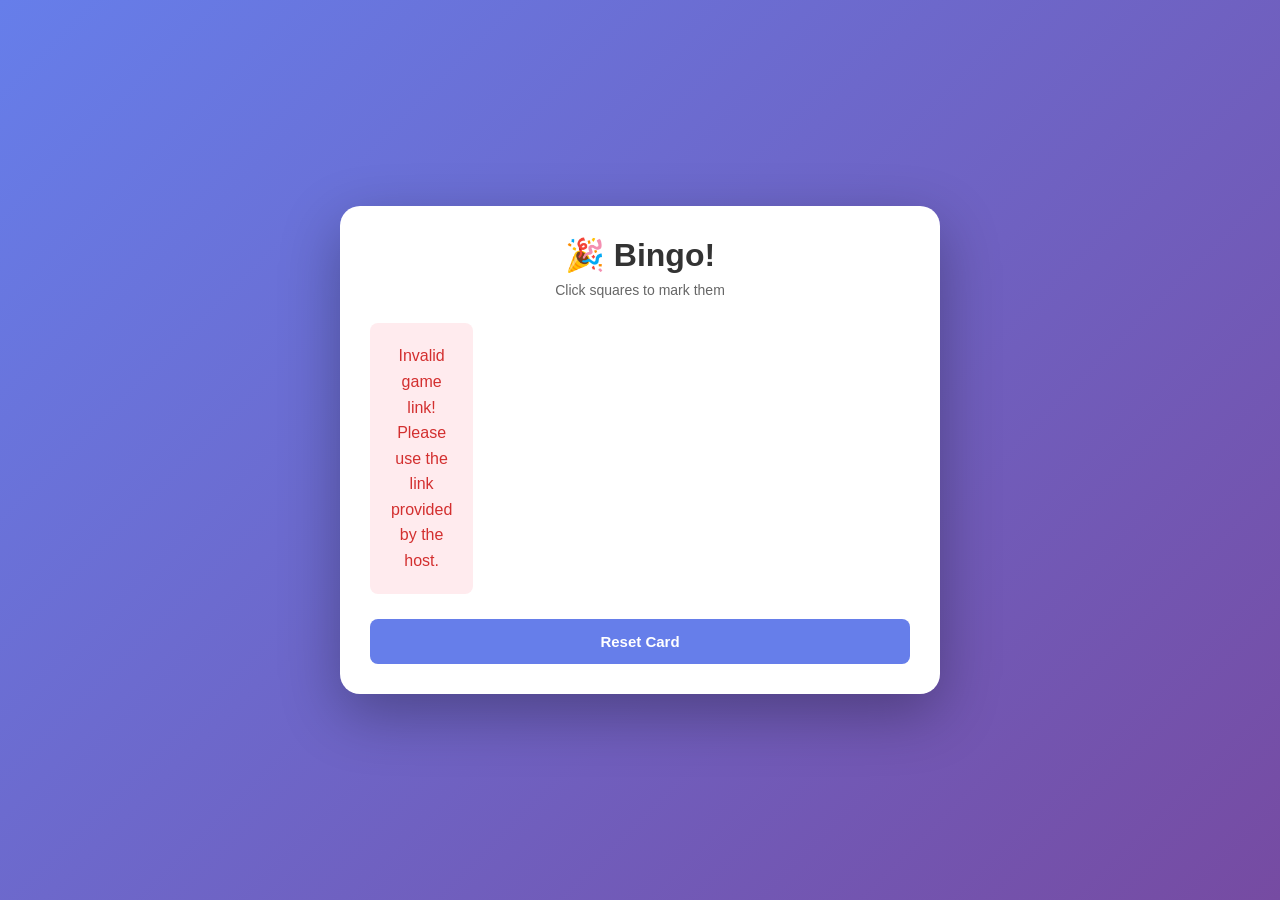
==== bingo-player.html @ a5b59ad4 "Add files via upload" ====
<!DOCTYPE html>
<html lang="en">
<head>
    <meta charset="UTF-8">
    <meta name="viewport" content="width=device-width, initial-scale=1.0">
    <title>Bingo Player</title>
    <style>
        * {
            margin: 0;
            padding: 0;
            box-sizing: border-box;
        }
        body {
            font-family: -apple-system, BlinkMacSystemFont, 'Segoe UI', Roboto, Oxygen, Ubuntu, Cantarell, sans-serif;
            background: linear-gradient(135deg, #667eea 0%, #764ba2 100%);
            min-height: 100vh;
            padding: 20px;
            display: flex;
            align-items: center;
            justify-content: center;
        }
        .container {
            max-width: 600px;
            width: 100%;
            background: white;
            border-radius: 20px;
            padding: 30px;
            box-shadow: 0 20px 60px rgba(0,0,0,0.3);
        }
        h1 {
            color: #333;
            margin-bottom: 8px;
            text-align: center;
            font-size: 32px;
        }
        .subtitle {
            text-align: center;
            color: #666;
            margin-bottom: 25px;
            font-size: 14px;
        }
        .bingo-grid {
            display: grid;
            grid-template-columns: repeat(5, 1fr);
            gap: 6px;
            margin-bottom: 25px;
        }
        .bingo-cell {
            aspect-ratio: 1;
            display: flex;
            align-items: center;
            justify-content: center;
            background: white;
            border: 3px solid #667eea;
            border-radius: 10px;
            cursor: pointer;
            transition: all 0.2s;
            font-size: 13px;
            font-weight: 500;
            text-align: center;
            padding: 6px;
            word-wrap: break-word;
            overflow: hidden;
            user-select: none;
        }
        .bingo-cell:hover:not(.free) {
            transform: scale(1.05);
            box-shadow: 0 4px 12px rgba(102, 126, 234, 0.3);
            border-color: #5568d3;
        }
        .bingo-cell:active:not(.free) {
            transform: scale(0.98);
        }
        .bingo-cell.marked {
            background: #667eea;
            color: white;
            font-weight: 600;
        }
        .bingo-cell.free {
            background: #ffd700;
            font-weight: 700;
            cursor: default;
            border-color: #ffc107;
            color: #333;
        }
        .winner-message {
            display: none;
            text-align: center;
            padding: 20px;
            background: linear-gradient(135deg, #4caf50 0%, #45a049 100%);
            color: white;
            border-radius: 12px;
            font-size: 24px;
            font-weight: bold;
            margin-bottom: 20px;
            animation: celebrate 0.6s ease-in-out;
            box-shadow: 0 4px 15px rgba(76, 175, 80, 0.4);
        }
        @keyframes celebrate {
            0%, 100% { transform: scale(1) rotate(0deg); }
            25% { transform: scale(1.05) rotate(-2deg); }
            75% { transform: scale(1.05) rotate(2deg); }
        }
        .controls {
            display: flex;
            gap: 10px;
        }
        .reset-btn {
            flex: 1;
            background: #667eea;
            color: white;
            border: none;
            padding: 14px;
            border-radius: 8px;
            font-size: 15px;
            font-weight: 600;
            cursor: pointer;
            transition: all 0.2s;
        }
        .reset-btn:hover {
            background: #5568d3;
            transform: translateY(-1px);
            box-shadow: 0 4px 12px rgba(102, 126, 234, 0.4);
        }
        .reset-btn:active {
            transform: translateY(0);
        }
        .error {
            text-align: center;
            color: #d32f2f;
            padding: 20px;
            background: #ffebee;
            border-radius: 8px;
            line-height: 1.6;
        }
        .stats {
            display: flex;
            justify-content: space-around;
            margin-bottom: 20px;
            padding: 15px;
            background: #f8f9fa;
            border-radius: 8px;
        }
        .stat {
            text-align: center;
        }
        .stat-value {
            font-size: 24px;
            font-weight: 700;
            color: #667eea;
        }
        .stat-label {
            font-size: 12px;
            color: #666;
            margin-top: 4px;
        }
        @media (max-width: 600px) {
            body {
                padding: 10px;
            }
            .container {
                padding: 15px;
            }
            h1 {
                font-size: 24px;
                margin-bottom: 6px;
            }
            .subtitle {
                font-size: 12px;
                margin-bottom: 15px;
            }
            .stats {
                padding: 10px;
                margin-bottom: 15px;
            }
            .stat-value {
                font-size: 20px;
            }
            .stat-label {
                font-size: 11px;
            }
            .bingo-grid {
                gap: 4px;
                margin-bottom: 15px;
            }
            .bingo-cell {
                font-size: 10px;
                padding: 2px;
                border-width: 2px;
                border-radius: 6px;
            }
            .winner-message {
                font-size: 18px;
                padding: 12px;
                margin-bottom: 15px;
            }
            .reset-btn {
                padding: 12px;
                font-size: 14px;
            }
        }
        @media (max-width: 400px) {
            .bingo-cell {
                font-size: 9px;
                padding: 1px;
            }
        }
    </style>
</head>
<body>
    <div class="container">
        <h1>🎉 Bingo!</h1>
        <div class="subtitle" id="subtitle">Click squares to mark them</div>
        
        <div class="winner-message" id="winnerMessage">
            🎊 BINGO! You Win! 🎊
        </div>
        
        <div class="stats" id="stats" style="display: none;">
            <div class="stat">
                <div class="stat-value" id="markedCount">0</div>
                <div class="stat-label">Marked</div>
            </div>
            <div class="stat">
                <div class="stat-value" id="remainingCount">24</div>
                <div class="stat-label">Remaining</div>
            </div>
        </div>
        
        <div id="bingoGrid" class="bingo-grid"></div>
        
        <div class="controls">
            <button class="reset-btn" onclick="resetCard()">Reset Card</button>
        </div>
    </div>

    <script>
        let marked = new Set();
        let card = [];
        let hasWon = false;

        function loadGame() {
            const params = new URLSearchParams(window.location.search);
            const gameId = params.get('game');
            const playerId = parseInt(params.get('player'));

            if (!gameId || isNaN(playerId)) {
                showError('Invalid game link! Please use the link provided by the host.');
                return;
            }

            const gameData = JSON.parse(localStorage.getItem(`game_${gameId}`));
            if (!gameData) {
                showError('Game not found! Make sure the host created the game first, and you\'re accessing from the same browser/device.');
                return;
            }

            card = gameData.cards[playerId];
            if (!card) {
                showError(`Player ${playerId + 1} card not found! This game only has ${gameData.playerCount} players.`);
                return;
            }

            // Initialize with center marked
            marked.add(12);
            renderCard();
            updateStats();
            document.getElementById('stats').style.display = 'flex';
        }

        function showError(message) {
            document.getElementById('bingoGrid').innerHTML = `<div class="error">${message}</div>`;
            document.getElementById('stats').style.display = 'none';
        }

        function renderCard() {
            const grid = document.getElementById('bingoGrid');
            grid.innerHTML = '';

            card.forEach((item, index) => {
                const cell = document.createElement('div');
                cell.className = 'bingo-cell';
                cell.textContent = item;
                
                if (index === 12) {
                    cell.classList.add('free', 'marked');
                } else {
                    cell.onclick = () => toggleCell(index);
                    if (marked.has(index)) {
                        cell.classList.add('marked');
                    }
                }
                
                grid.appendChild(cell);
            });
        }

        function toggleCell(index) {
            if (hasWon) return;
            
            if (marked.has(index)) {
                marked.delete(index);
            } else {
                marked.add(index);
            }
            
            renderCard();
            updateStats();
            checkWin();
        }

        function updateStats() {
            const markedCount = marked.size - 1; // Exclude FREE space
            const remainingCount = 24 - markedCount;
            
            document.getElementById('markedCount').textContent = markedCount;
            document.getElementById('remainingCount').textContent = remainingCount;
        }

        function checkWin() {
            const winPatterns = [
                // Rows
                [0,1,2,3,4], [5,6,7,8,9], [10,11,12,13,14], [15,16,17,18,19], [20,21,22,23,24],
                // Columns
                [0,5,10,15,20], [1,6,11,16,21], [2,7,12,17,22], [3,8,13,18,23], [4,9,14,19,24],
                // Diagonals
                [0,6,12,18,24], [4,8,12,16,20]
            ];

            for (const pattern of winPatterns) {
                if (pattern.every(i => marked.has(i))) {
                    hasWon = true;
                    document.getElementById('winnerMessage').style.display = 'block';
                    document.getElementById('subtitle').textContent = 'Congratulations! 🎊';
                    return;
                }
            }
        }

        function resetCard() {
            marked = new Set([12]); // Keep center marked
            hasWon = false;
            document.getElementById('winnerMessage').style.display = 'none';
            document.getElementById('subtitle').textContent = 'Click squares to mark them';
            renderCard();
            updateStats();
        }

        // Load game on page load
        loadGame();
    </script>
</body>
</html>
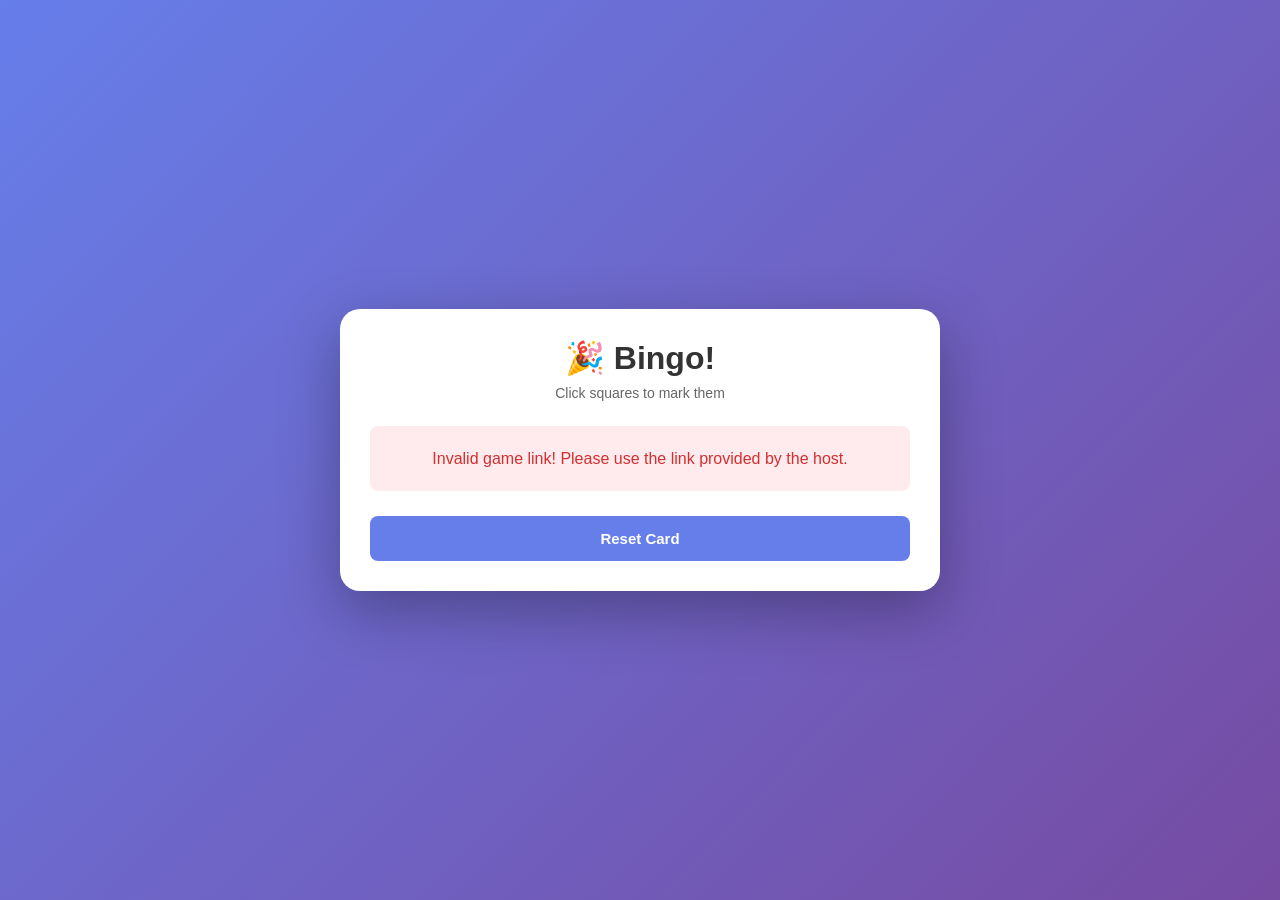
==== commit 3249d024: "Add files via upload" ====
--- a/bingo-player.html
+++ b/bingo-player.html
@@ -26,6 +26,8 @@
             border-radius: 20px;
             padding: 30px;
             box-shadow: 0 20px 60px rgba(0,0,0,0.3);
+            display: flex;
+            flex-direction: column;
         }
         h1 {
             color: #333;
@@ -44,6 +46,8 @@
             grid-template-columns: repeat(5, 1fr);
             gap: 6px;
             margin-bottom: 25px;
+            width: 100%;
+            max-width: 100%;
         }
         .bingo-cell {
             aspect-ratio: 1;
@@ -62,6 +66,7 @@
             word-wrap: break-word;
             overflow: hidden;
             user-select: none;
+            min-width: 0;
         }
         .bingo-cell:hover:not(.free) {
             transform: scale(1.05);
@@ -132,6 +137,7 @@
             background: #ffebee;
             border-radius: 8px;
             line-height: 1.6;
+            grid-column: 1 / -1;
         }
         .stats {
             display: flex;
@@ -156,53 +162,82 @@
         }
         @media (max-width: 600px) {
             body {
-                padding: 10px;
+                padding: 8px;
+                align-items: flex-start;
             }
             .container {
-                padding: 15px;
+                padding: 12px;
+                border-radius: 12px;
+                margin: 0;
             }
             h1 {
-                font-size: 24px;
-                margin-bottom: 6px;
+                font-size: 22px;
+                margin-bottom: 4px;
             }
             .subtitle {
-                font-size: 12px;
-                margin-bottom: 15px;
+                font-size: 11px;
+                margin-bottom: 12px;
             }
             .stats {
-                padding: 10px;
-                margin-bottom: 15px;
+                padding: 8px;
+                margin-bottom: 12px;
+                border-radius: 6px;
             }
             .stat-value {
-                font-size: 20px;
+                font-size: 18px;
             }
             .stat-label {
-                font-size: 11px;
+                font-size: 10px;
             }
             .bingo-grid {
-                gap: 4px;
-                margin-bottom: 15px;
+                gap: 3px;
+                margin-bottom: 12px;
             }
             .bingo-cell {
-                font-size: 10px;
+                font-size: 9px;
                 padding: 2px;
                 border-width: 2px;
+                border-radius: 4px;
+                line-height: 1.2;
+            }
+            .bingo-cell:hover:not(.free) {
+                transform: none;
+                box-shadow: none;
+            }
+            .winner-message {
+                font-size: 16px;
+                padding: 10px;
+                margin-bottom: 12px;
+                border-radius: 8px;
+            }
+            .reset-btn {
+                padding: 10px;
+                font-size: 13px;
                 border-radius: 6px;
             }
-            .winner-message {
-                font-size: 18px;
-                padding: 12px;
-                margin-bottom: 15px;
-            }
-            .reset-btn {
-                padding: 12px;
-                font-size: 14px;
-            }
         }
         @media (max-width: 400px) {
+            body {
+                padding: 6px;
+            }
+            .container {
+                padding: 10px;
+            }
+            h1 {
+                font-size: 20px;
+            }
+            .bingo-grid {
+                gap: 2px;
+            }
             .bingo-cell {
-                font-size: 9px;
+                font-size: 8px;
                 padding: 1px;
+                border-width: 1.5px;
+            }
+        }
+        @media (max-width: 350px) {
+            .bingo-cell {
+                font-size: 7px;
             }
         }
     </style>
@@ -238,38 +273,46 @@
         let marked = new Set();
         let card = [];
         let hasWon = false;
+        let playerNumber = 1;
 
         function loadGame() {
             const params = new URLSearchParams(window.location.search);
-            const gameId = params.get('game');
-            const playerId = parseInt(params.get('player'));
-
-            if (!gameId || isNaN(playerId)) {
+            const encodedData = params.get('data');
+
+            if (!encodedData) {
                 showError('Invalid game link! Please use the link provided by the host.');
                 return;
             }
 
-            const gameData = JSON.parse(localStorage.getItem(`game_${gameId}`));
-            if (!gameData) {
-                showError('Game not found! Make sure the host created the game first, and you\'re accessing from the same browser/device.');
+            try {
+                // Decode the card data from URL
+                const decodedData = JSON.parse(decodeURIComponent(atob(encodedData)));
+                card = decodedData.card;
+                playerNumber = decodedData.player;
+
+                if (!card || !Array.isArray(card) || card.length !== 25) {
+                    throw new Error('Invalid card data');
+                }
+
+                // Update title with player number
+                document.getElementById('subtitle').textContent = `Player ${playerNumber} - Click squares to mark them`;
+
+                // Initialize with center marked
+                marked.add(12);
+                renderCard();
+                updateStats();
+                document.getElementById('stats').style.display = 'flex';
+            } catch (e) {
+                showError('Error loading game data. The link may be corrupted or invalid.');
+                console.error('Load error:', e);
                 return;
             }
-
-            card = gameData.cards[playerId];
-            if (!card) {
-                showError(`Player ${playerId + 1} card not found! This game only has ${gameData.playerCount} players.`);
-                return;
-            }
-
-            // Initialize with center marked
-            marked.add(12);
-            renderCard();
-            updateStats();
-            document.getElementById('stats').style.display = 'flex';
         }
 
         function showError(message) {
-            document.getElementById('bingoGrid').innerHTML = `<div class="error">${message}</div>`;
+            const grid = document.getElementById('bingoGrid');
+            grid.style.display = 'block';
+            grid.innerHTML = `<div class="error">${message}</div>`;
             document.getElementById('stats').style.display = 'none';
         }
 
@@ -341,7 +384,7 @@
             marked = new Set([12]); // Keep center marked
             hasWon = false;
             document.getElementById('winnerMessage').style.display = 'none';
-            document.getElementById('subtitle').textContent = 'Click squares to mark them';
+            document.getElementById('subtitle').textContent = `Player ${playerNumber} - Click squares to mark them`;
             renderCard();
             updateStats();
         }
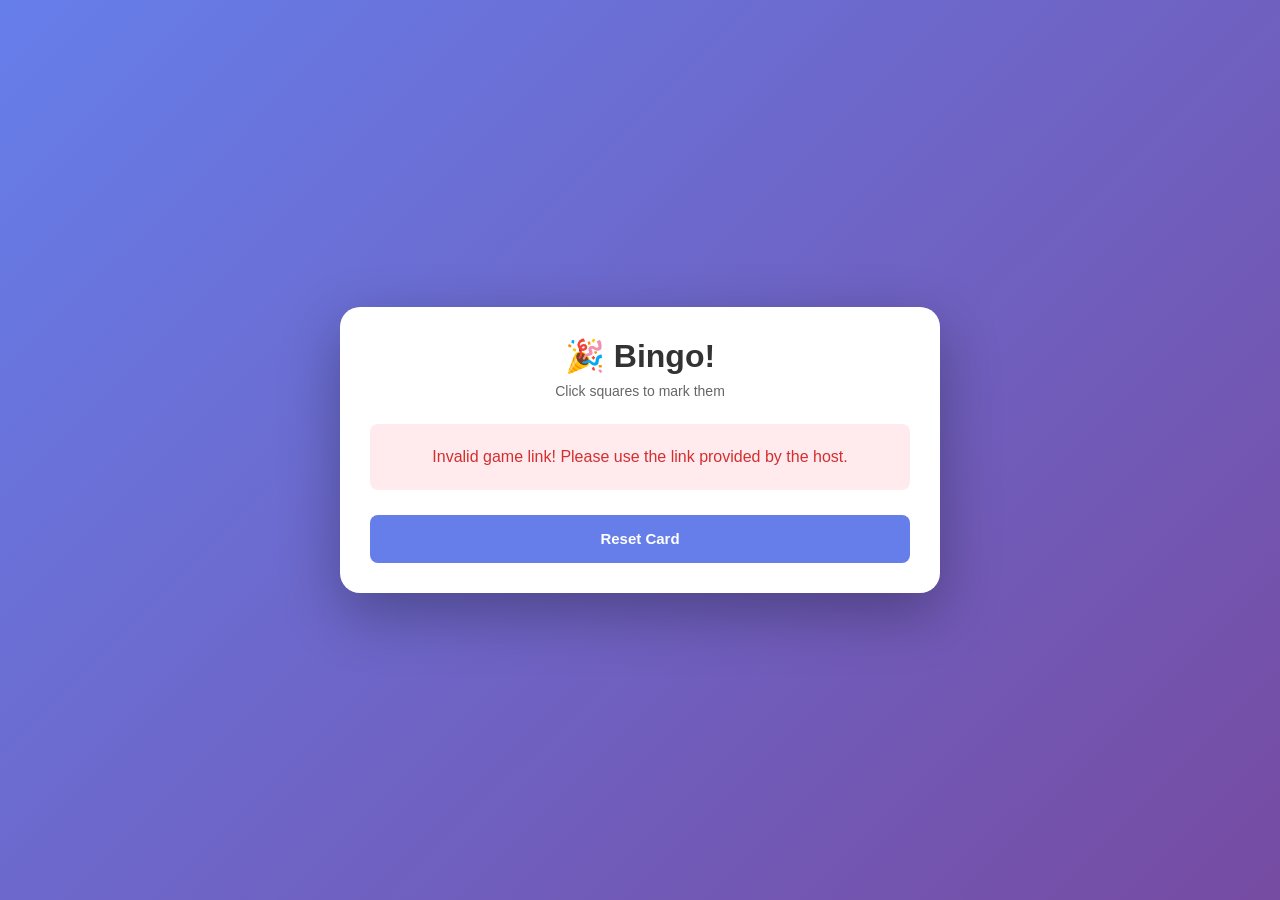
==== commit ab724823: "Add files via upload" ====
--- a/bingo-player.html
+++ b/bingo-player.html
@@ -67,11 +67,18 @@
             overflow: hidden;
             user-select: none;
             min-width: 0;
+            -webkit-tap-highlight-color: transparent;
+            touch-action: manipulation;
+            min-height: 44px;
         }
         .bingo-cell:hover:not(.free) {
-            transform: scale(1.05);
-            box-shadow: 0 4px 12px rgba(102, 126, 234, 0.3);
             border-color: #5568d3;
+        }
+        @media (hover: hover) and (pointer: fine) {
+            .bingo-cell:hover:not(.free) {
+                transform: scale(1.05);
+                box-shadow: 0 4px 12px rgba(102, 126, 234, 0.3);
+            }
         }
         .bingo-cell:active:not(.free) {
             transform: scale(0.98);
@@ -121,6 +128,9 @@
             font-weight: 600;
             cursor: pointer;
             transition: all 0.2s;
+            -webkit-tap-highlight-color: transparent;
+            touch-action: manipulation;
+            min-height: 48px;
         }
         .reset-btn:hover {
             background: #5568d3;
@@ -162,82 +172,88 @@
         }
         @media (max-width: 600px) {
             body {
+                padding: 10px;
+                align-items: flex-start;
+            }
+            .container {
+                padding: 16px;
+                border-radius: 12px;
+                margin: 0;
+            }
+            h1 {
+                font-size: 26px;
+                margin-bottom: 6px;
+            }
+            .subtitle {
+                font-size: 13px;
+                margin-bottom: 16px;
+            }
+            .stats {
+                padding: 12px;
+                margin-bottom: 16px;
+                border-radius: 8px;
+            }
+            .stat-value {
+                font-size: 22px;
+            }
+            .stat-label {
+                font-size: 11px;
+            }
+            .bingo-grid {
+                gap: 6px;
+                margin-bottom: 16px;
+            }
+            .bingo-cell {
+                font-size: 11px;
+                padding: 4px;
+                border-width: 2px;
+                border-radius: 8px;
+                line-height: 1.3;
+                min-height: 44px;
+            }
+            .winner-message {
+                font-size: 20px;
+                padding: 16px;
+                margin-bottom: 16px;
+                border-radius: 10px;
+            }
+            .reset-btn {
+                padding: 14px;
+                font-size: 15px;
+                border-radius: 8px;
+                min-height: 52px;
+            }
+        }
+        @media (max-width: 400px) {
+            body {
                 padding: 8px;
-                align-items: flex-start;
             }
             .container {
                 padding: 12px;
-                border-radius: 12px;
-                margin: 0;
             }
             h1 {
                 font-size: 22px;
-                margin-bottom: 4px;
             }
             .subtitle {
-                font-size: 11px;
-                margin-bottom: 12px;
-            }
-            .stats {
-                padding: 8px;
-                margin-bottom: 12px;
-                border-radius: 6px;
-            }
-            .stat-value {
+                font-size: 12px;
+            }
+            .bingo-grid {
+                gap: 4px;
+            }
+            .bingo-cell {
+                font-size: 10px;
+                padding: 3px;
+                border-width: 2px;
+            }
+            .winner-message {
                 font-size: 18px;
-            }
-            .stat-label {
-                font-size: 10px;
-            }
-            .bingo-grid {
-                gap: 3px;
-                margin-bottom: 12px;
-            }
+                padding: 12px;
+            }
+        }
+        @media (max-width: 350px) {
             .bingo-cell {
                 font-size: 9px;
                 padding: 2px;
-                border-width: 2px;
-                border-radius: 4px;
-                line-height: 1.2;
-            }
-            .bingo-cell:hover:not(.free) {
-                transform: none;
-                box-shadow: none;
-            }
-            .winner-message {
-                font-size: 16px;
-                padding: 10px;
-                margin-bottom: 12px;
-                border-radius: 8px;
-            }
-            .reset-btn {
-                padding: 10px;
-                font-size: 13px;
-                border-radius: 6px;
-            }
-        }
-        @media (max-width: 400px) {
-            body {
-                padding: 6px;
-            }
-            .container {
-                padding: 10px;
-            }
-            h1 {
-                font-size: 20px;
-            }
-            .bingo-grid {
-                gap: 2px;
-            }
-            .bingo-cell {
-                font-size: 8px;
-                padding: 1px;
-                border-width: 1.5px;
-            }
-        }
-        @media (max-width: 350px) {
-            .bingo-cell {
-                font-size: 7px;
             }
         }
     </style>
@@ -274,6 +290,7 @@
         let card = [];
         let hasWon = false;
         let playerNumber = 1;
+        let gameKey = '';
 
         function loadGame() {
             const params = new URLSearchParams(window.location.search);
@@ -294,18 +311,60 @@
                     throw new Error('Invalid card data');
                 }
 
+                // Create unique key for this card
+                gameKey = `bingo_player_${btoa(JSON.stringify(card)).substring(0, 20)}`;
+
+                // Load saved progress
+                loadProgress();
+
                 // Update title with player number
                 document.getElementById('subtitle').textContent = `Player ${playerNumber} - Click squares to mark them`;
 
-                // Initialize with center marked
-                marked.add(12);
                 renderCard();
                 updateStats();
+                checkWin();
+                
+                // Restore winner message if already won
+                if (hasWon) {
+                    document.getElementById('winnerMessage').style.display = 'block';
+                    document.getElementById('subtitle').textContent = 'Congratulations! 🎊';
+                }
+                
                 document.getElementById('stats').style.display = 'flex';
             } catch (e) {
                 showError('Error loading game data. The link may be corrupted or invalid.');
                 console.error('Load error:', e);
                 return;
+            }
+        }
+
+        function loadProgress() {
+            try {
+                const saved = localStorage.getItem(gameKey);
+                if (saved) {
+                    const data = JSON.parse(saved);
+                    marked = new Set(data.marked);
+                    hasWon = data.hasWon || false;
+                } else {
+                    // Initialize with center marked
+                    marked.add(12);
+                }
+            } catch (e) {
+                console.error('Error loading progress:', e);
+                // Initialize with center marked
+                marked.add(12);
+            }
+        }
+
+        function saveProgress() {
+            try {
+                const data = {
+                    marked: Array.from(marked),
+                    hasWon: hasWon
+                };
+                localStorage.setItem(gameKey, JSON.stringify(data));
+            } catch (e) {
+                console.error('Error saving progress:', e);
             }
         }
 
@@ -350,6 +409,7 @@
             renderCard();
             updateStats();
             checkWin();
+            saveProgress();
         }
 
         function updateStats() {
@@ -375,6 +435,7 @@
                     hasWon = true;
                     document.getElementById('winnerMessage').style.display = 'block';
                     document.getElementById('subtitle').textContent = 'Congratulations! 🎊';
+                    saveProgress();
                     return;
                 }
             }
@@ -387,6 +448,7 @@
             document.getElementById('subtitle').textContent = `Player ${playerNumber} - Click squares to mark them`;
             renderCard();
             updateStats();
+            saveProgress();
         }
 
         // Load game on page load
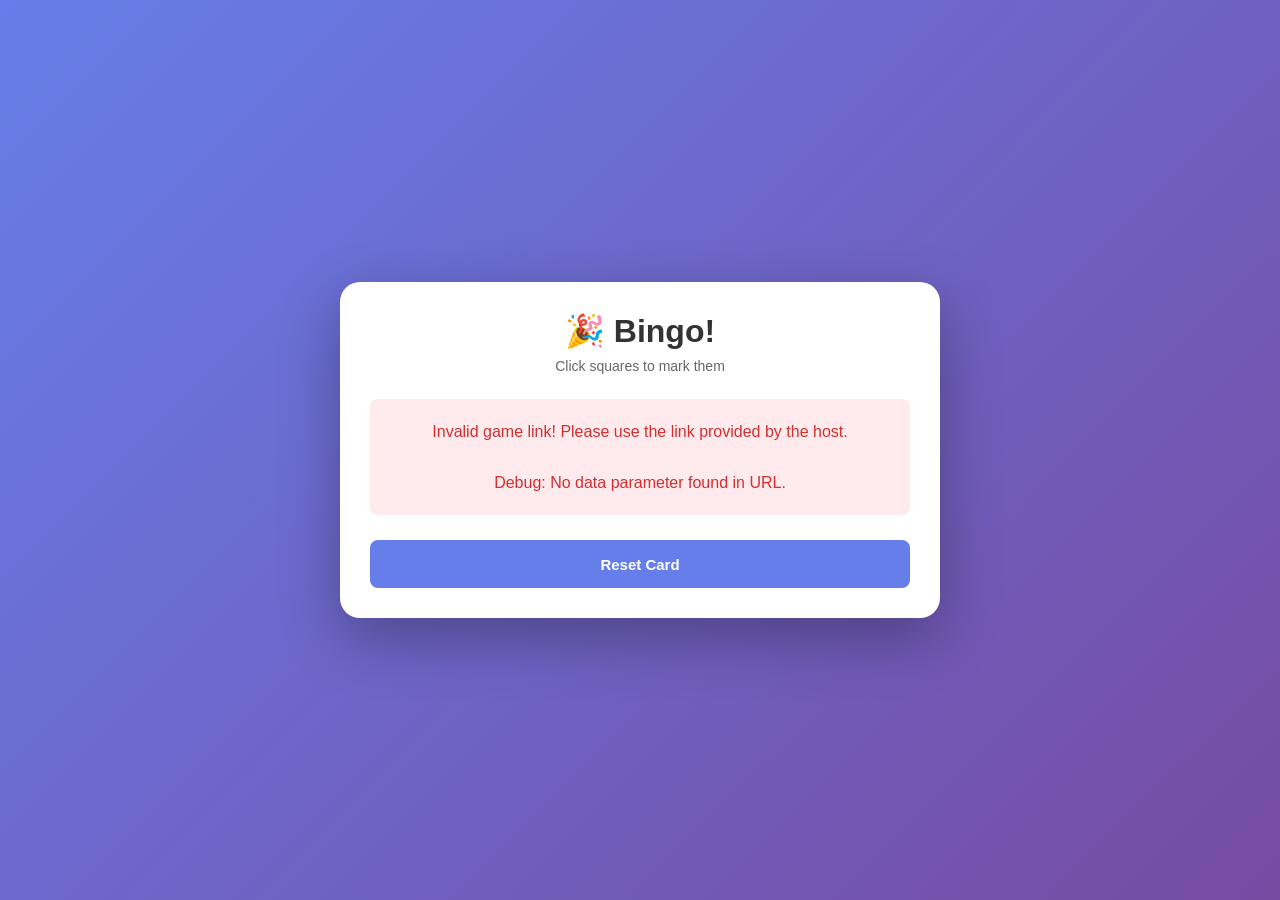
==== commit 6ac259b1: "Add files via upload" ====
--- a/bingo-player.html
+++ b/bingo-player.html
@@ -172,88 +172,115 @@
         }
         @media (max-width: 600px) {
             body {
+                padding: 6px;
+                align-items: flex-start;
+            }
+            .container {
                 padding: 10px;
-                align-items: flex-start;
-            }
-            .container {
-                padding: 16px;
-                border-radius: 12px;
+                border-radius: 10px;
                 margin: 0;
             }
             h1 {
-                font-size: 26px;
-                margin-bottom: 6px;
+                font-size: 20px;
+                margin-bottom: 3px;
             }
             .subtitle {
-                font-size: 13px;
-                margin-bottom: 16px;
+                font-size: 11px;
+                margin-bottom: 8px;
             }
             .stats {
-                padding: 12px;
-                margin-bottom: 16px;
-                border-radius: 8px;
+                padding: 6px;
+                margin-bottom: 8px;
+                border-radius: 6px;
             }
             .stat-value {
-                font-size: 22px;
+                font-size: 16px;
             }
             .stat-label {
-                font-size: 11px;
+                font-size: 9px;
+                margin-top: 2px;
             }
             .bingo-grid {
-                gap: 6px;
-                margin-bottom: 16px;
-            }
-            .bingo-cell {
-                font-size: 11px;
-                padding: 4px;
-                border-width: 2px;
-                border-radius: 8px;
-                line-height: 1.3;
-                min-height: 44px;
-            }
-            .winner-message {
-                font-size: 20px;
-                padding: 16px;
-                margin-bottom: 16px;
-                border-radius: 10px;
-            }
-            .reset-btn {
-                padding: 14px;
-                font-size: 15px;
-                border-radius: 8px;
-                min-height: 52px;
-            }
-        }
-        @media (max-width: 400px) {
-            body {
-                padding: 8px;
-            }
-            .container {
-                padding: 12px;
-            }
-            h1 {
-                font-size: 22px;
-            }
-            .subtitle {
-                font-size: 12px;
-            }
-            .bingo-grid {
-                gap: 4px;
-            }
-            .bingo-cell {
-                font-size: 10px;
-                padding: 3px;
-                border-width: 2px;
-            }
-            .winner-message {
-                font-size: 18px;
-                padding: 12px;
-            }
-        }
-        @media (max-width: 350px) {
+                gap: 3px;
+                margin-bottom: 8px;
+            }
             .bingo-cell {
                 font-size: 9px;
                 padding: 2px;
+                border-width: 2px;
+                border-radius: 4px;
+                line-height: 1.1;
+                min-height: unset;
+            }
+            .winner-message {
+                font-size: 16px;
+                padding: 10px;
+                margin-bottom: 8px;
+                border-radius: 6px;
+            }
+            .reset-btn {
+                padding: 10px;
+                font-size: 13px;
+                border-radius: 6px;
+                min-height: 40px;
+            }
+        }
+        @media (max-width: 400px) {
+            body {
+                padding: 4px;
+            }
+            .container {
+                padding: 8px;
+            }
+            h1 {
+                font-size: 18px;
+                margin-bottom: 2px;
+            }
+            .subtitle {
+                font-size: 10px;
+                margin-bottom: 6px;
+            }
+            .stats {
+                padding: 5px;
+                margin-bottom: 6px;
+            }
+            .stat-value {
+                font-size: 14px;
+            }
+            .stat-label {
+                font-size: 8px;
+            }
+            .bingo-grid {
+                gap: 2px;
+                margin-bottom: 6px;
+            }
+            .bingo-cell {
+                font-size: 8px;
+                padding: 1px;
+                border-width: 1.5px;
+            }
+            .winner-message {
+                font-size: 14px;
+                padding: 8px;
+            }
+        }
+        @media (max-width: 350px) {
+            body {
+                padding: 3px;
+            }
+            .container {
+                padding: 6px;
+            }
+            h1 {
+                font-size: 16px;
+            }
+            .bingo-grid {
+                gap: 2px;
+            }
+            .bingo-cell {
+                font-size: 7px;
+                padding: 1px;
+                border-width: 1px;
             }
         }
     </style>
@@ -294,18 +321,30 @@
 
         function loadGame() {
             const params = new URLSearchParams(window.location.search);
-            const encodedData = params.get('data');
+            let encodedData = params.get('d') || params.get('data'); // Support both formats
 
             if (!encodedData) {
-                showError('Invalid game link! Please use the link provided by the host.');
+                showError('Invalid game link! Please use the link provided by the host.<br><br>Debug: No data parameter found in URL.');
                 return;
             }
 
             try {
+                // Handle URL-safe base64 (new format)
+                let base64Data = encodedData
+                    .replace(/-/g, '+')
+                    .replace(/_/g, '/');
+                // Add padding if needed
+                while (base64Data.length % 4) {
+                    base64Data += '=';
+                }
+                
                 // Decode the card data from URL
-                const decodedData = JSON.parse(decodeURIComponent(atob(encodedData)));
-                card = decodedData.card;
-                playerNumber = decodedData.player;
+                const jsonStr = atob(base64Data);
+                const decodedData = JSON.parse(jsonStr);
+                
+                // Support both old and new format
+                card = decodedData.c || decodedData.card;
+                playerNumber = decodedData.p || decodedData.player;
 
                 if (!card || !Array.isArray(card) || card.length !== 25) {
                     throw new Error('Invalid card data');
@@ -332,8 +371,9 @@
                 
                 document.getElementById('stats').style.display = 'flex';
             } catch (e) {
-                showError('Error loading game data. The link may be corrupted or invalid.');
+                showError('Error loading game data. The link may be corrupted or invalid.<br><br>Debug: ' + e.message);
                 console.error('Load error:', e);
+                console.error('Encoded data:', encodedData);
                 return;
             }
         }
